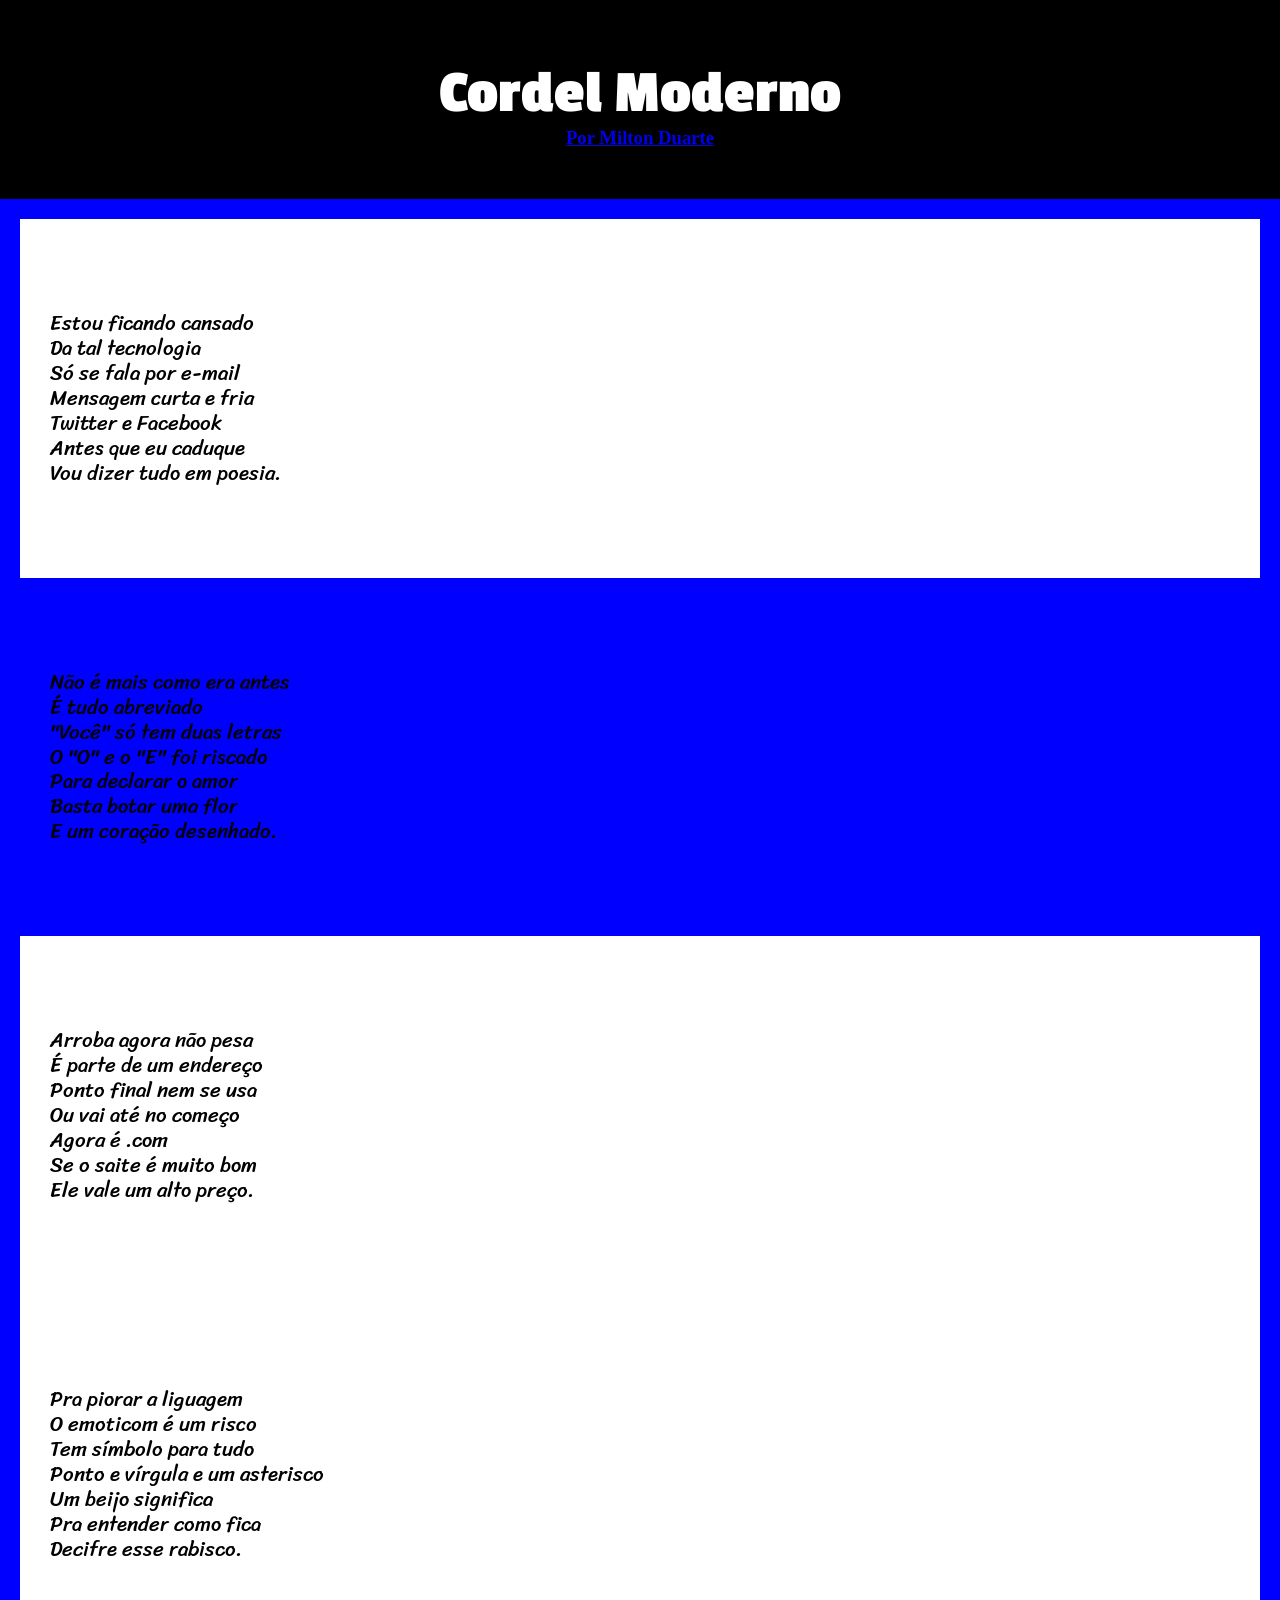
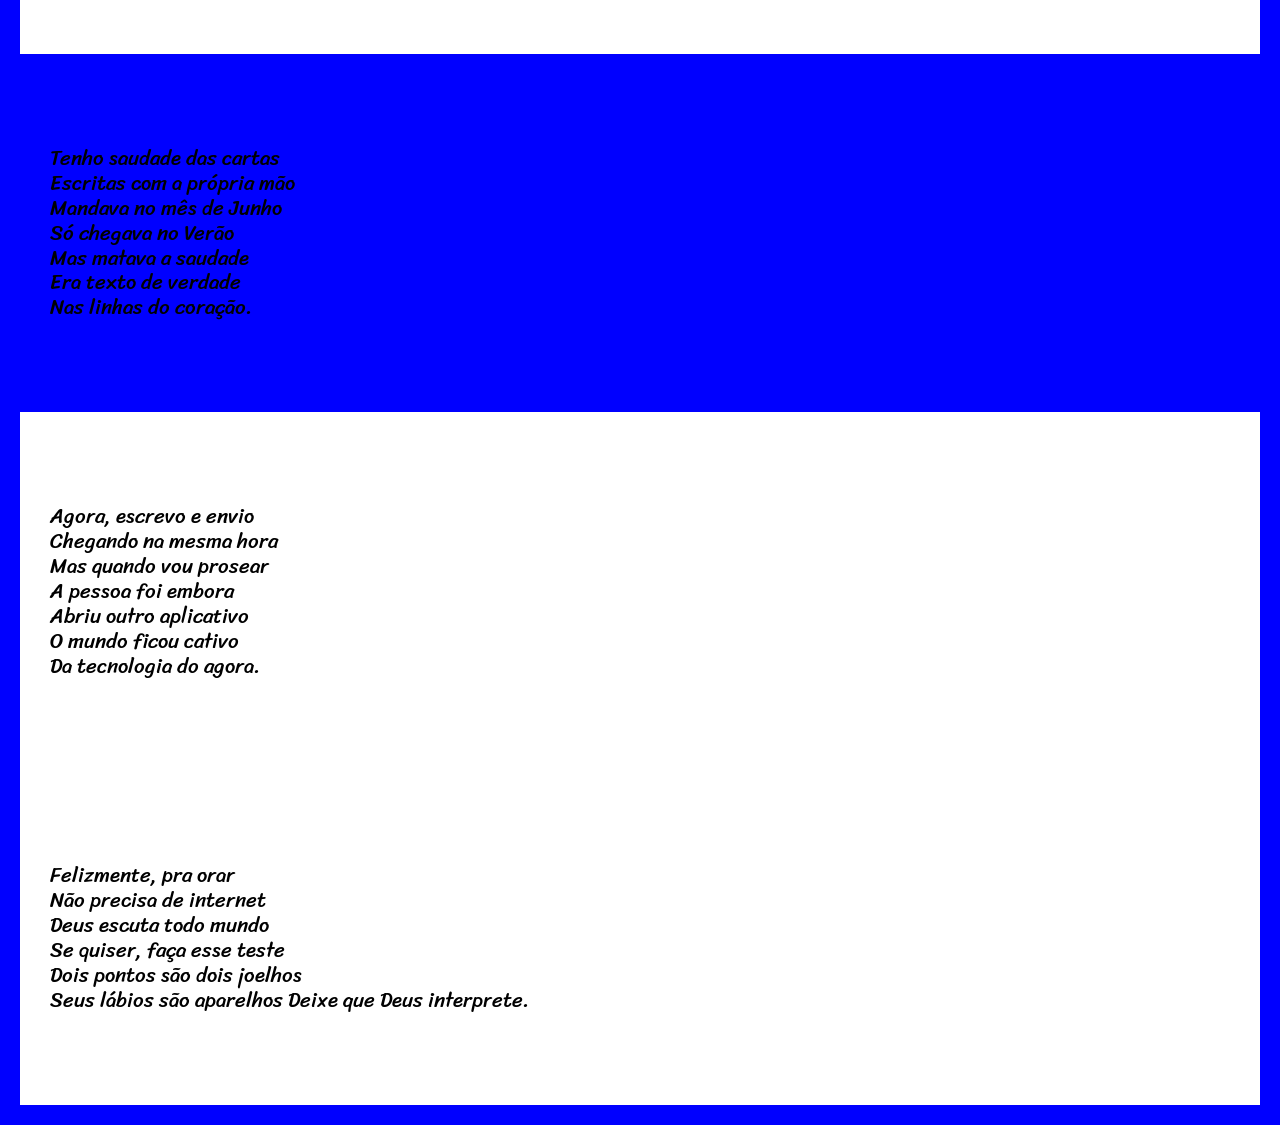
==== Desafios/desafio cordel/index.html @ a6c720ff "ok" ====
<!DOCTYPE html>
<html lang="pt-br">
<head>
    <meta charset="UTF-8">
    <meta name="viewport" content="width=device-width, initial-scale=1.0">
    <title>Cordel</title>
    <style>
        * {
            margin: 0;
            padding: 0;
        }
        @font-face {
            font-family: 'PassionOne';
            src: url('fontes/PassionOne-Bold.ttf'); 
        }
        @font-face {
            font-family: 'sriracha';
            src: url('fontes/Sriracha-Regular.ttf'); 
        }
        body {
            background-color: blue;
        }
        header {
            text-align: center;
            background-color: #000;
            color: #fff;
            padding: 60px 50px 50px 50px;
            
        }
        main {
            margin: 20px;
            background-color: transparent;
            
        }
        h1 {
            font-family: 'PassionOne';
            font-size: 3.8em;
            
        }

        p {
            font-family: 'sriracha';
            font-size: 1.3em;
            text-align: left;
            line-height: 1.2em;
            
            
        }
        .normal {
            padding: 92px 0px 92px 30px;
            background-color: white;
            
        }
        .image {
            padding: 92px 0px 92px 30px;
            background-color: transparent;
            
        }
    </style>
</head>
<body>
    <header>
        <h1>Cordel Moderno</h1>
        <h3><a href="https://www.recantodasletras.com.br/poesias/3186743" target="_blank">Por Milton Duarte</a></h3>
    </header>
    

<main>
    <section class="normal">
        <p>
            Estou ficando cansado</br>
            Da tal tecnologia</br>
            Só se fala por e-mail</br>
            Mensagem curta e fria</br>
            Twitter e Facebook</br>
            Antes que eu caduque</br>
            Vou dizer tudo em poesia.</br>
        </p>
    </section>
    
    <section class="image">
        <p>
            Não é mais como era antes</br>
            É tudo abreviado</br>
            "Você" só tem duas letras</br>
            O "O" e o "E" foi riscado</br>
            Para declarar o amor</br>
            Basta botar uma flor</br>
            E um coração desenhado.</br>
        </p>
    </section>
    
    <section class="normal">
        <p>
            Arroba agora não pesa</br>
            É parte de um endereço</br>
            Ponto final nem se usa</br>
            Ou vai até no começo</br>
            Agora é .com</br>
            Se o saite é muito bom</br>
            Ele vale um alto preço.</br>
        </p>
    </section>
    
    <section class="normal">
        <p>
            Pra piorar a liguagem</br>
            O emoticom é um risco</br>
            Tem símbolo para tudo</br>
            Ponto e vírgula e um asterisco</br>
            Um beijo significa</br>
            Pra entender como fica</br>
            Decifre esse rabisco.</br>
        </p>
    </section>

    <section class="image">
        <p>
             Tenho saudade das cartas</br>
            Escritas com a própria mão</br>
            Mandava no mês de Junho</br>
            Só chegava no Verão</br>
            Mas matava a saudade</br>
            Era texto de verdade</br>
            Nas linhas do coração.</br>
        </p>
    </section>
    
    <section class="normal">
        <p>
            Agora, escrevo e envio</br>
            Chegando na mesma hora</br>
            Mas quando vou prosear</br>
            A pessoa foi embora</br>
            Abriu outro aplicativo</br>
            O mundo ficou cativo</br>
            Da tecnologia do agora.</br>
        </p>
    </section>
    
    <section class="normal">
        <p>
            Felizmente, pra orar</br>
            Não precisa de internet</br>
            Deus escuta todo mundo</br>
            Se quiser, faça esse teste</br>
            Dois pontos são dois joelhos</br>
            Seus lábios são aparelhos
            Deixe que Deus interprete.</br>
        </p>
    </section>
</main>
    
</body>
</html>
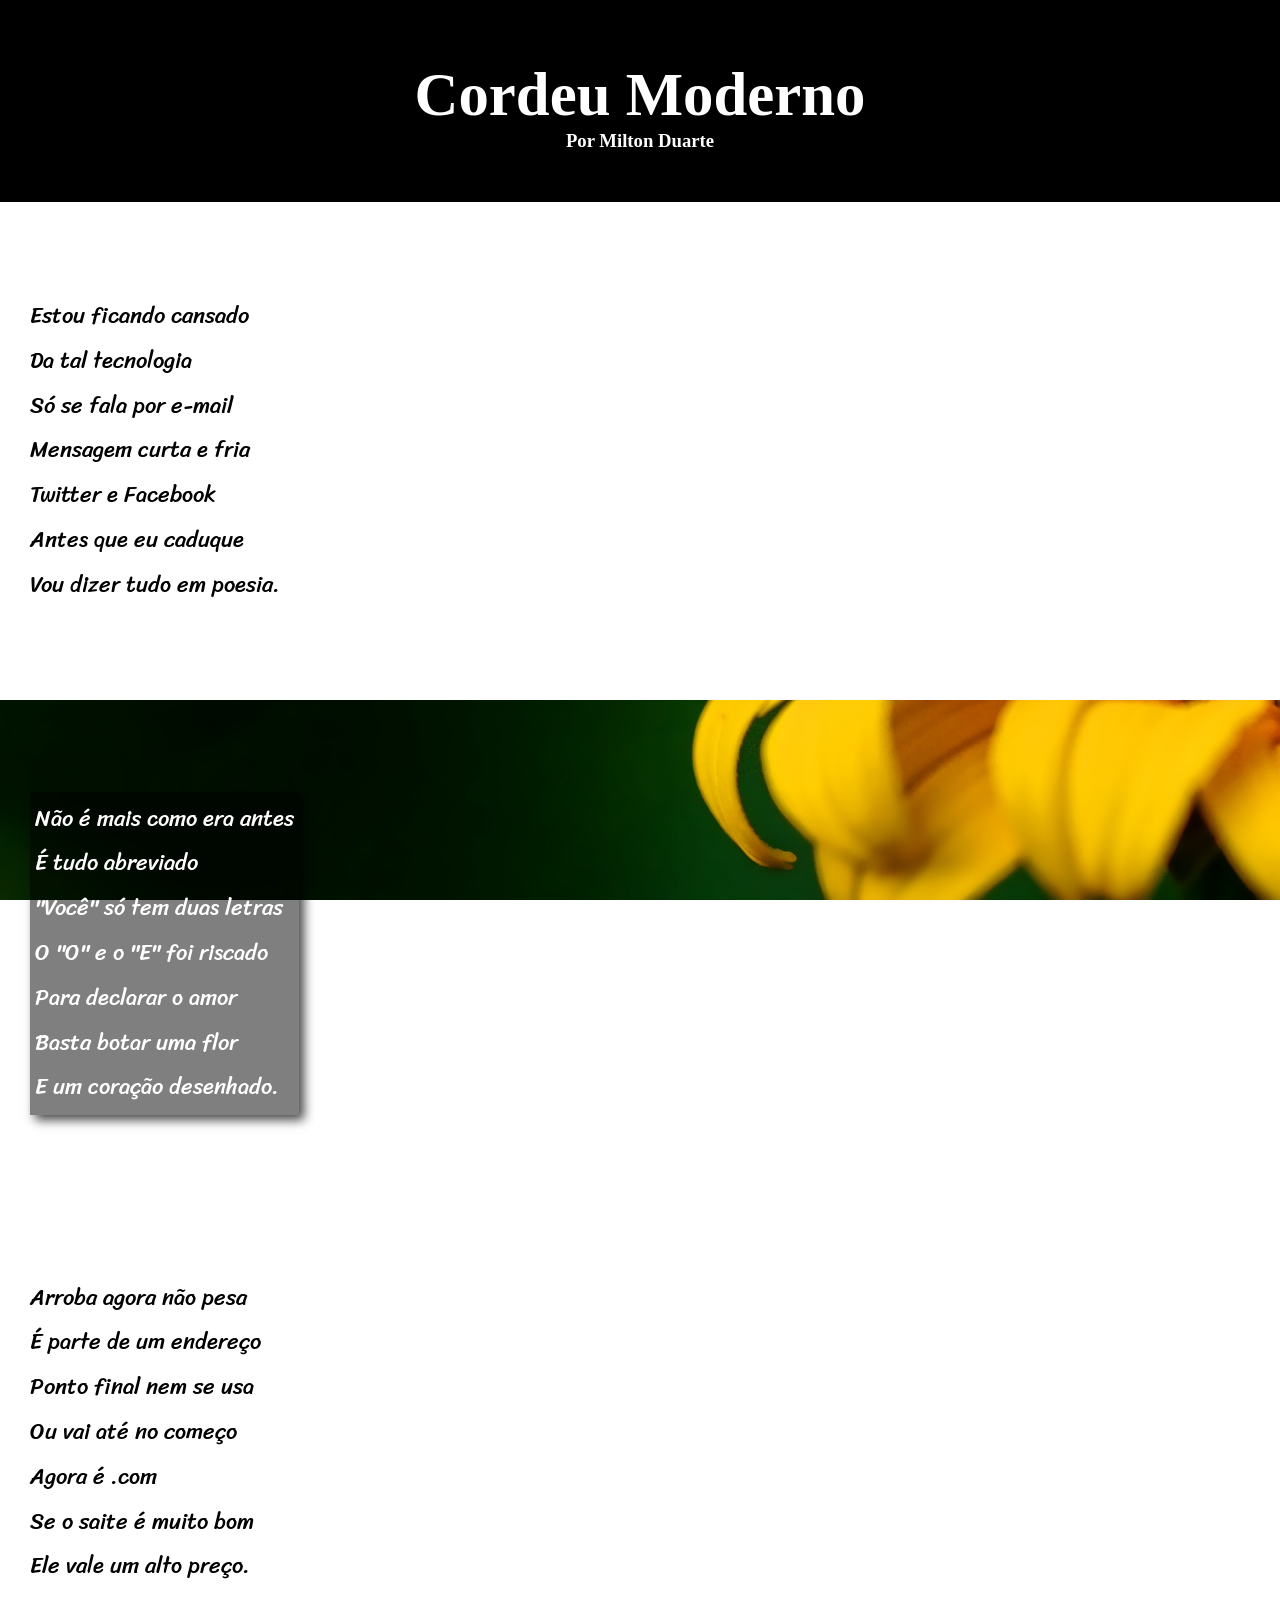
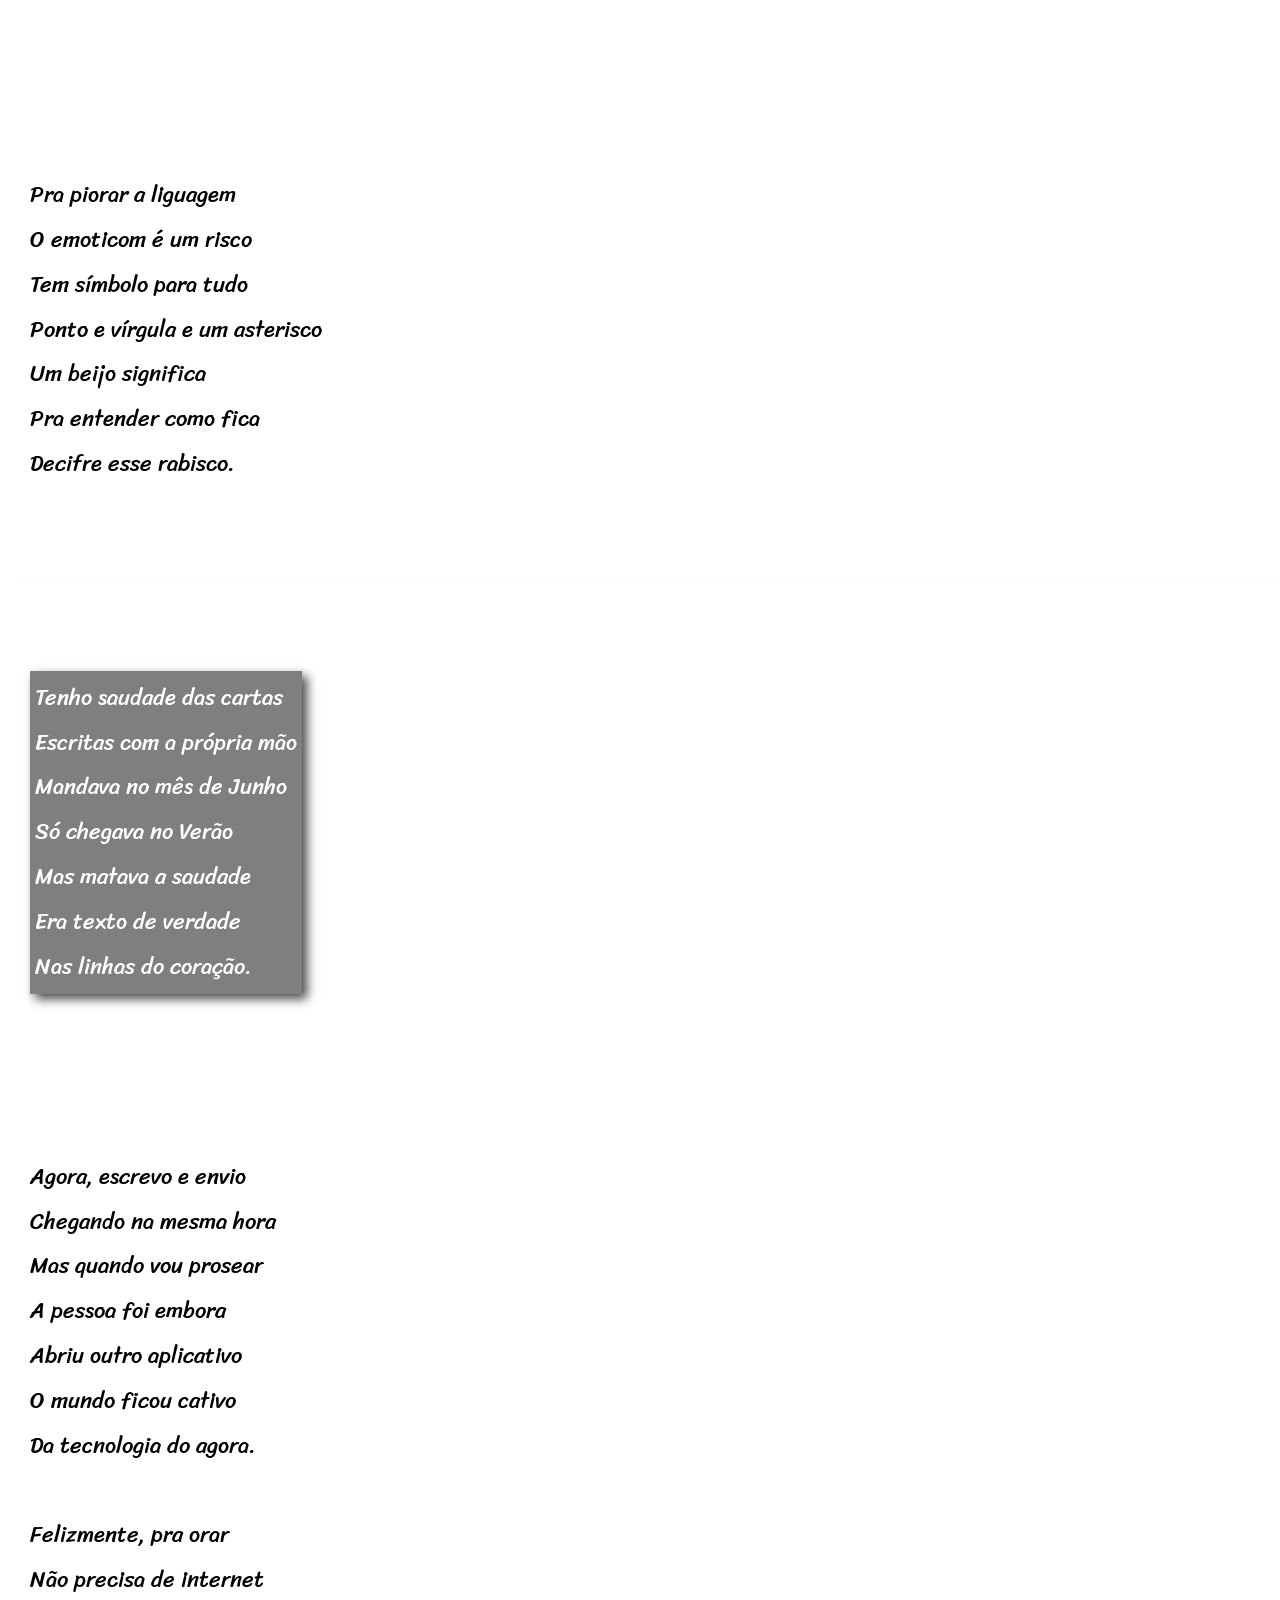
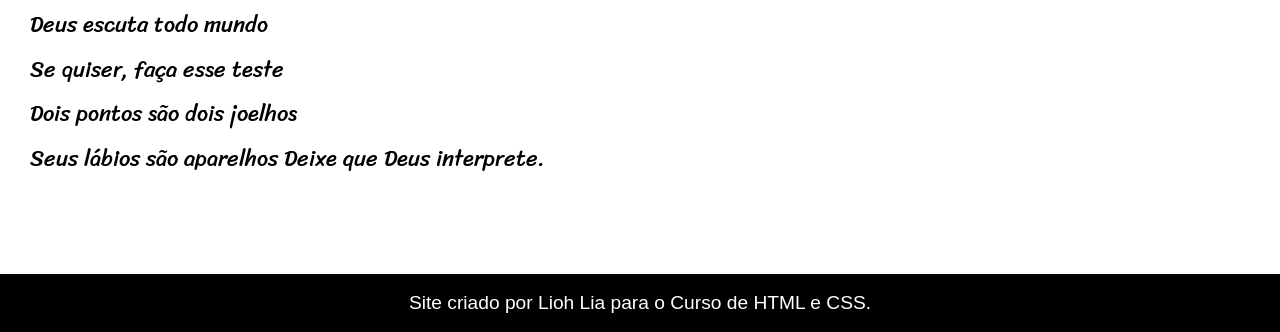
==== commit e2acf9d6: "quase pronto" ====
--- a/Desafios/desafio cordel/index.html
+++ b/Desafios/desafio cordel/index.html
@@ -11,57 +11,87 @@
         }
         @font-face {
             font-family: 'PassionOne';
-            src: url('fontes/PassionOne-Bold.ttf'); 
+            src: url('fontes/PassionOne-bold.ttf')
+            format('truetype'); 
         }
         @font-face {
             font-family: 'sriracha';
             src: url('fontes/Sriracha-Regular.ttf'); 
-        }
-        body {
-            background-color: blue;
         }
         header {
             text-align: center;
             background-color: #000;
             color: #fff;
             padding: 60px 50px 50px 50px;
-            
         }
-        main {
-            margin: 20px;
-            background-color: transparent;
-            
+        a {
+            color: #fff;
+            text-decoration: none;
         }
+        a:hover {
+            text-decoration: underline;
+        }
+        
         h1 {
             font-family: 'PassionOne';
             font-size: 3.8em;
-            
         }
 
         p {
             font-family: 'sriracha';
-            font-size: 1.3em;
+            font-size: 1.4em;
             text-align: left;
-            line-height: 1.2em;
-            
-            
+            line-height: 2em;   
         }
+
         .normal {
             padding: 92px 0px 92px 30px;
             background-color: white;
             
         }
         .image {
+            background-image: url('imagens/background001.jpg');
+            background-size: cover;
+            background-position: right top;
             padding: 92px 0px 92px 30px;
-            background-color: transparent;
-            
+            background-attachment: fixed;
+            background-repeat: no-repeat;
+            height: 300px;
+            box-shadow: 10px 10px 10px #0000006c;      
+        }
+        .image2 {
+            background-image: url('imagens/background002.jpg');
+            background-size: cover;
+            background-position: bottom;
+            padding: 92px 0px 92px 30px;
+            background-attachment: fixed;
+            background-repeat: no-repeat;
+            height: 300px;
+            box-shadow: 10px 10px 10px #0000006c;
+        }
+        .poesia {
+            color: #fff;
+            background-color: rgba(0, 0, 0, 0.5);
+            padding: 5px;
+            display: inline-block;
+            box-shadow: 5px 5px 10px #000000b9;  
+        }
+        footer {
+            background-color: #000;
+            color: #fff;
+        }
+        footer p {
+            text-align: center;
+            padding: 10px;
+            font-family: Arial, Helvetica, sans-serif;
+            font-size: 1.2em;
         }
     </style>
 </head>
 <body>
     <header>
-        <h1>Cordel Moderno</h1>
-        <h3><a href="https://www.recantodasletras.com.br/poesias/3186743" target="_blank">Por Milton Duarte</a></h3>
+        <h1>Cordeu Moderno</h1>
+        <h3>Por <a href="https://www.recantodasletras.com.br/poesias/3186743" target="_blank">Milton Duarte</a></h3>
     </header>
     
 
@@ -79,7 +109,7 @@
     </section>
     
     <section class="image">
-        <p>
+        <p class="poesia">
             Não é mais como era antes</br>
             É tudo abreviado</br>
             "Você" só tem duas letras</br>
@@ -114,8 +144,8 @@
         </p>
     </section>
 
-    <section class="image">
-        <p>
+    <section class="image2">
+        <p class="poesia">
              Tenho saudade das cartas</br>
             Escritas com a própria mão</br>
             Mandava no mês de Junho</br>
@@ -135,11 +165,7 @@
             Abriu outro aplicativo</br>
             O mundo ficou cativo</br>
             Da tecnologia do agora.</br>
-        </p>
-    </section>
-    
-    <section class="normal">
-        <p>
+            <br>
             Felizmente, pra orar</br>
             Não precisa de internet</br>
             Deus escuta todo mundo</br>
@@ -150,6 +176,9 @@
         </p>
     </section>
 </main>
+<footer>
+    <p>Site criado por Lioh Lia para o Curso de HTML e CSS.</p>
+</footer>
     
 </body>
 </html>
